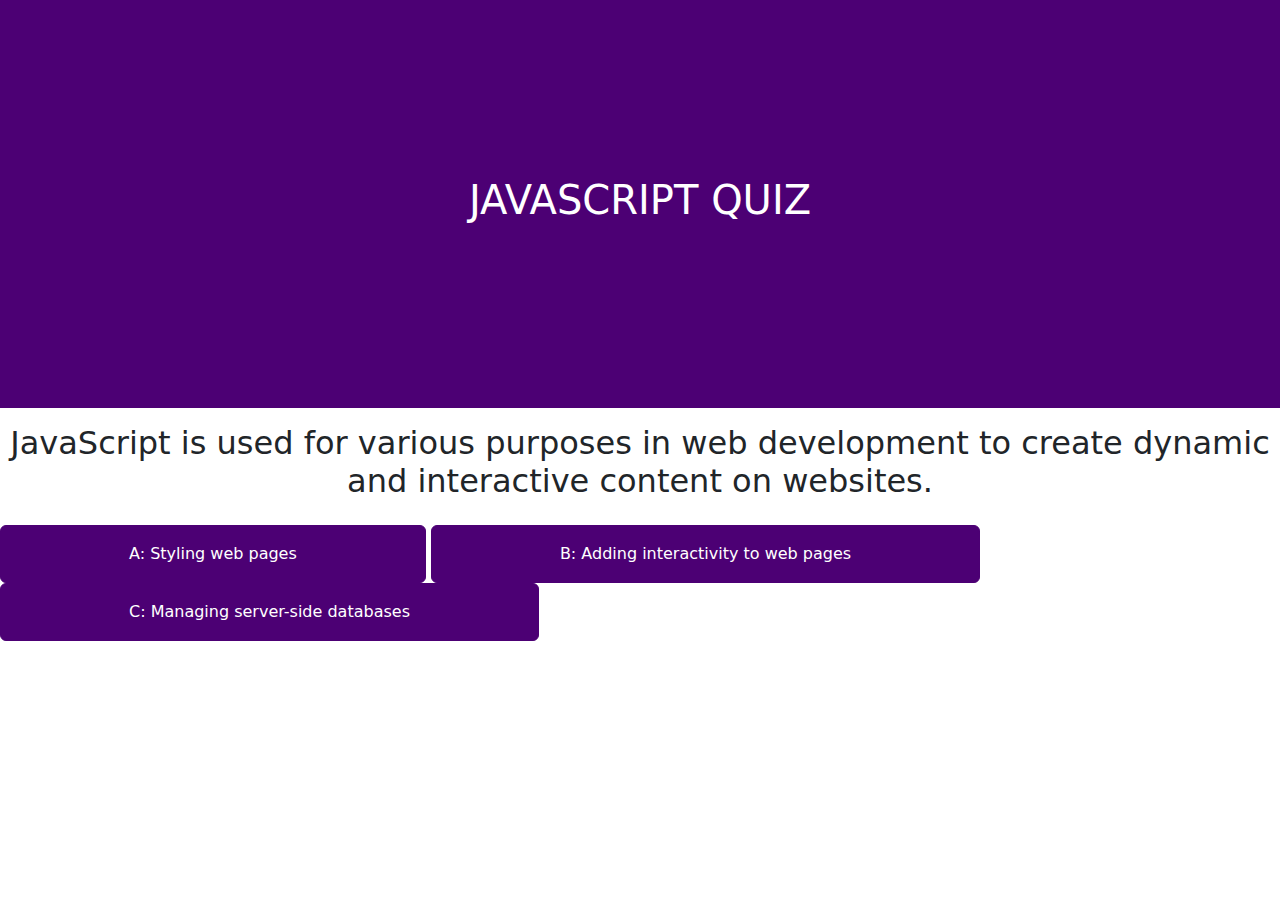
==== index.html @ f3e9b30c "Adds HTML and CSS files" ====
<!DOCTYPE html>
<html lang="en">
<head>
    <meta charset="UTF-8">
    <meta name="viewport" content="width=device-width, initial-scale=1.0">
    <title>Quiz</title>
    <link href="https://cdn.jsdelivr.net/npm/bootstrap@5.3.3/dist/css/bootstrap.min.css" rel="stylesheet" integrity="sha384-QWTKZyjpPEjISv5WaRU9OFeRpok6YctnYmDr5pNlyT2bRjXh0JMhjY6hW+ALEwIH" crossorigin="anonymous">
    <link href="style.css" rel="stylesheet">
</head>
<body>
     <header class="banner">
        <h1>JAVASCRIPT QUIZ </h1>
      </header>
      <div>
      <p class="h2">JavaScript is used for various purposes in web development to create dynamic and interactive content on websites.</p>
        <a class="btn btn-primary" href="incorrect.html" role="button">A: Styling web pages</a>
        <a class="btn btn-primary" href="correct.html" role="button">B: Adding interactivity to web pages</a>
        <a class="btn btn-primary" href="incorrect.html" role="button">C: Managing server-side databases</a>
      </div>
        <script src="https://cdn.jsdelivr.net/npm/bootstrap@5.3.3/dist/js/bootstrap.bundle.min.js" integrity="sha384-YvpcrYf0tY3lHB60NNkmXc5s9fDVZLESaAA55NDzOxhy9GkcIdslK1eN7N6jIeHz" crossorigin="anonymous"></script>
</body>
</html>
---- style.css ----
header {
    background-color: #4C0074;
    color: white;
    text-align: center;
    padding-top: 11rem;
    padding-bottom: 11rem;
}

.buttons {
    display: grid;
    grid-template-columns: 1fr 1fr;
    padding-top: 11rem;
    padding-bottom: 11rem;
}

.btn-primary {
    background-color: #4C0074;
    border-color: #4C0074;
    color:white;
    padding-top: 1rem;
    padding-bottom: 1rem;
    padding-left: 8rem;
    padding-right: 8rem;
}

p {
    padding-top: 1rem;
    padding-bottom: 1rem;
    text-align:center;
}
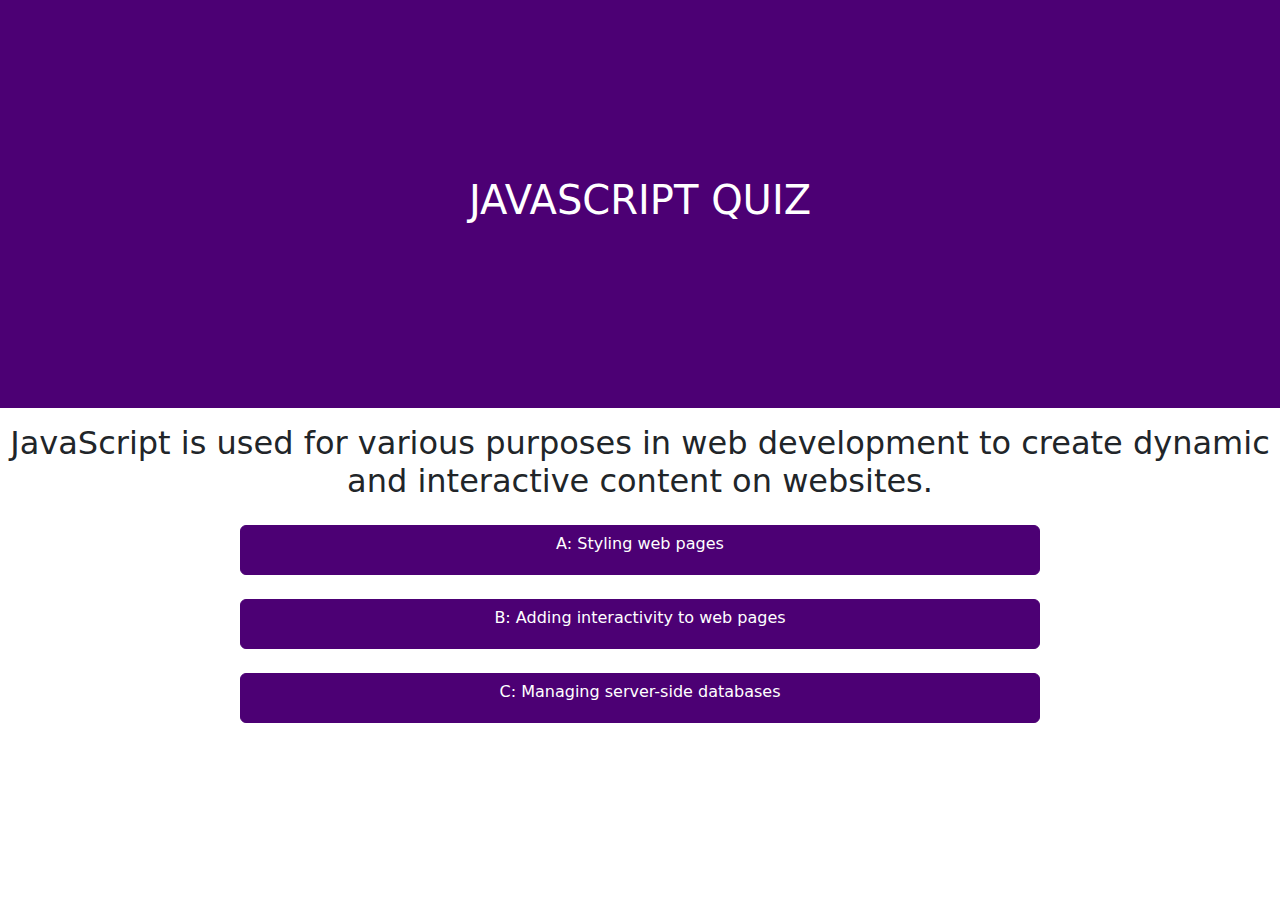
==== commit de8cf533: "Updates files" ====
--- a/index.html
+++ b/index.html
@@ -14,7 +14,9 @@
       <div>
       <p class="h2">JavaScript is used for various purposes in web development to create dynamic and interactive content on websites.</p>
         <a class="btn btn-primary" href="incorrect.html" role="button">A: Styling web pages</a>
+        <br>
         <a class="btn btn-primary" href="correct.html" role="button">B: Adding interactivity to web pages</a>
+        <br>
         <a class="btn btn-primary" href="incorrect.html" role="button">C: Managing server-side databases</a>
       </div>
         <script src="https://cdn.jsdelivr.net/npm/bootstrap@5.3.3/dist/js/bootstrap.bundle.min.js" integrity="sha384-YvpcrYf0tY3lHB60NNkmXc5s9fDVZLESaAA55NDzOxhy9GkcIdslK1eN7N6jIeHz" crossorigin="anonymous"></script>
--- a/style.css
+++ b/style.css
@@ -1,3 +1,7 @@
+html {
+    margin: auto;
+}
+
 header {
     background-color: #4C0074;
     color: white;
@@ -7,21 +11,28 @@
 }
 
 .buttons {
-    display: grid;
-    grid-template-columns: 1fr 1fr;
-    padding-top: 11rem;
-    padding-bottom: 11rem;
+    display: flex;
+    flex-direction: column;
+    padding-top: 70px;
 }
 
 .btn-primary {
     background-color: #4C0074;
     border-color: #4C0074;
     color:white;
-    padding-top: 1rem;
-    padding-bottom: 1rem;
-    padding-left: 8rem;
-    padding-right: 8rem;
+    display: flex;
+    flex-direction: column;
+    width:50rem;
+    height: 50px;
+    margin: auto;
+
 }
+
+.btn-primary:hover {
+background-color: plum;
+border-color: plum;
+}
+
 
 p {
     padding-top: 1rem;
